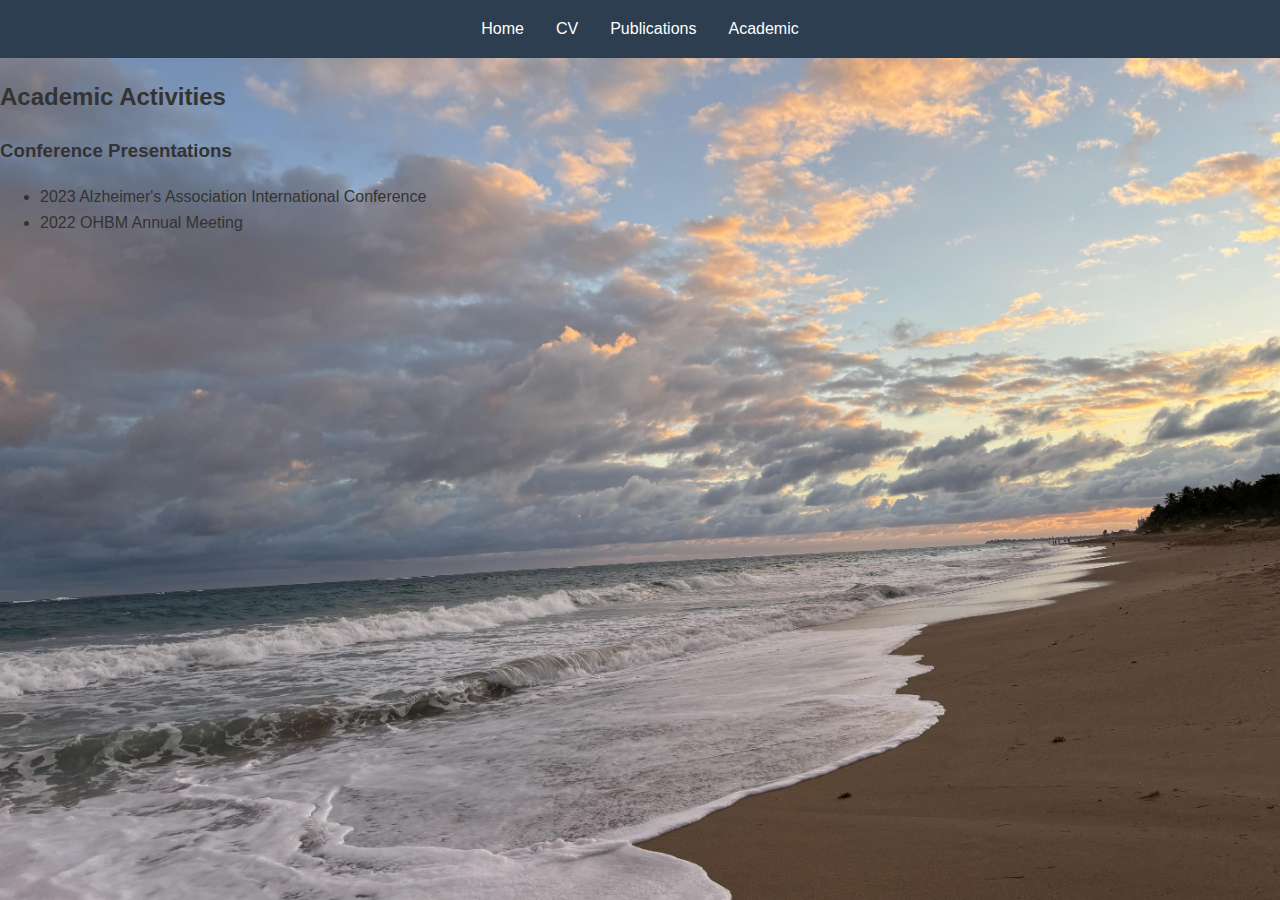
==== academic.html @ de40a2f6 "Add initial website structure with profile and academic sections" ====
<!DOCTYPE html>
<html lang="en">
<head>
    <meta charset="UTF-8">
    <title>Academic Activities</title>
    <link rel="stylesheet" href="css/style.css">
    <style>
        body {
            background-image: url('images/background-prog.jpg');
            background-size: cover;
            background-position: center;
            background-repeat: no-repeat;
            min-height: 100vh;
        }
    </style>
</head>
<body>
    <nav class="navbar">
        <ul class="nav-menu">
            <li><a href="index.html">Home</a></li>
            <li>
                <a href="docs/cv_TQ.pdf" 
                   target="_blank" 
                   rel="noopener noreferrer">CV</a>
            </li>
            <li><a href="https://scholar.google.com/citations?user=6KUweIQAAAAJ" 
                target="_blank" 
                rel="noopener noreferrer">Publications</a></li>
            <li><a href="academic.html">Academic</a></li>
        </ul>
    </nav>
    <section class="academic">
        <h2>Academic Activities</h2>
        
        <div class="activity">
            <h3>Conference Presentations</h3>
            <ul>
                <li>2023 Alzheimer's Association International Conference</li>
                <li>2022 OHBM Annual Meeting</li>
            </ul>
        </div>
    </section>
</body>
</html>
---- css/style.css ----
:root {
    --primary: #2c3e50;
    --secondary: #5a7f8c;
    --accent: #8ab4c6;
    --text: #333;
}

body {
    font-family: 'Arial', sans-serif;
    line-height: 1.6;
    margin: 0;
    padding: 0;
    color: var(--text);
}

a, a:hover
{
    text-decoration: none;
}

/* Navigation */
.navbar {
    background: var(--primary);
    padding: 1rem;
    position: sticky;
    top: 0;
    z-index: 1000;
}

.nav-menu {
    list-style: none;
    display: flex;
    justify-content: center;
    gap: 2rem;
    margin: 0;
    padding: 0;
}

.nav-menu a {
    color: white;
    text-decoration: none;
    transition: color 0.3s ease;
}

.nav-menu a:hover {
    color: var(--accent);
}

/* Profile Section */
.header-content {
    text-align: center;
    margin: 2rem 0 3rem;
}

.profile-img {
    width: 220px;
    height: 220px;
    border-radius: 50%;
    object-fit: cover;
    box-shadow: 0 4px 15px rgba(0,0,0,0.1);
    margin: 0 auto 1.5rem;
    display: block;
}

/* Introduction Text */
.intro-text {
    max-width: 800px;
    margin: 0 auto;
    padding: 0 2rem;
}

.intro-item {
    text-align: left;
    margin: 1.8rem 0;
    padding-left: 2.5rem;
    position: relative;
    font-size: 1.5rem;
    line-height: 1.8;
    color: white;
    text-shadow: 2px 2px 4px rgba(0, 0, 0, 0.7);
}

.intro-item::before {
    content: '';
    position: absolute;
    left: 0;
    top: 0.2em;
    font-size: 1.4em;
}
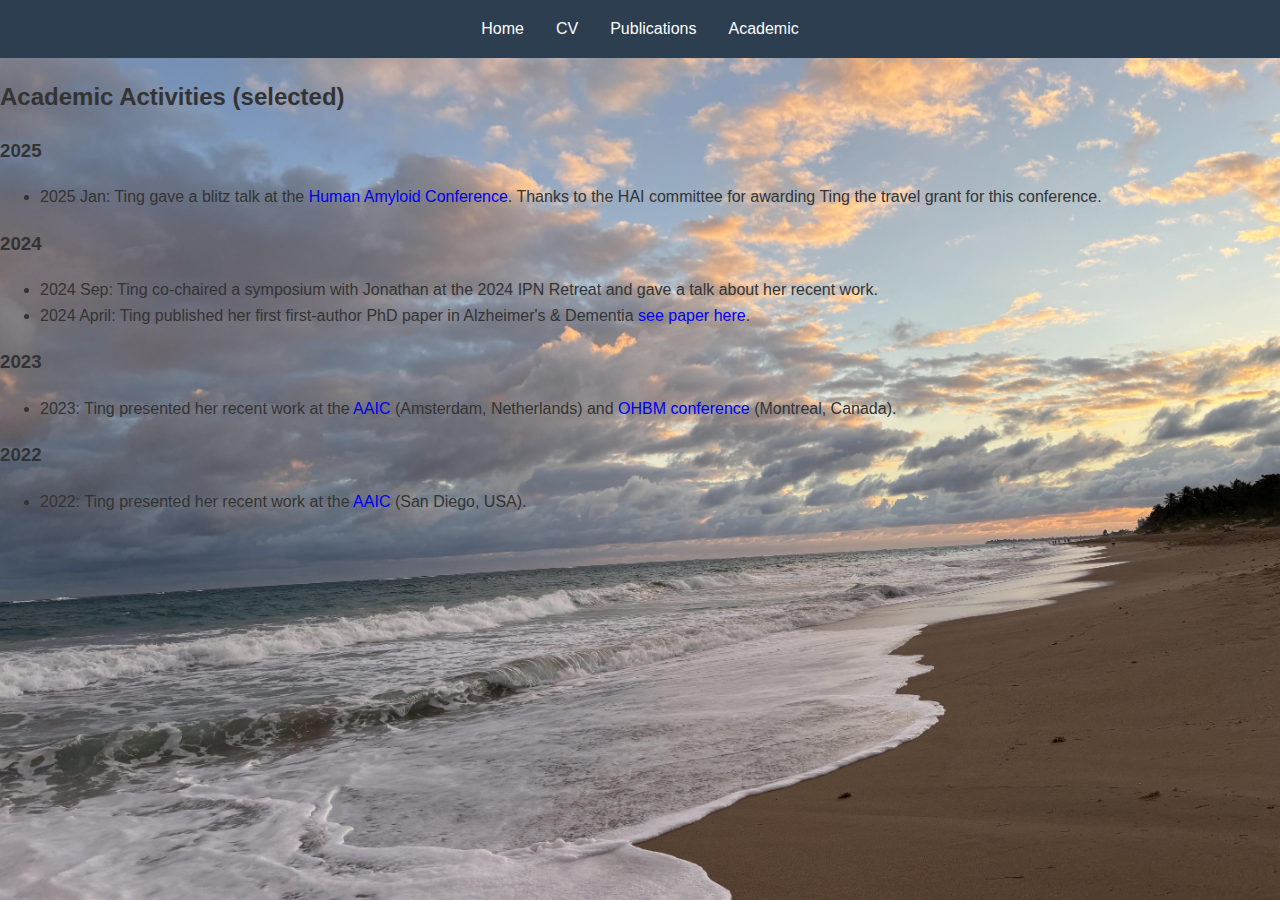
==== commit 9841fe6e: "modify" ====
--- a/academic.html
+++ b/academic.html
@@ -30,13 +30,28 @@
         </ul>
     </nav>
     <section class="academic">
-        <h2>Academic Activities</h2>
+        <h2>Academic Activities (selected)</h2>
         
         <div class="activity">
-            <h3>Conference Presentations</h3>
+            <h3>2025</h3>
             <ul>
-                <li>2023 Alzheimer's Association International Conference</li>
-                <li>2022 OHBM Annual Meeting</li>
+                <li>2025 Jan: Ting gave a blitz talk at the <a href="https://hai.worldeventsforum.com/" target="_blank" rel="noopener noreferrer">Human Amyloid Conference</a>. Thanks to the HAI committee for awarding Ting the travel grant for this conference.</li>
+            </ul>
+            
+            <h3>2024</h3>
+            <ul>
+                <li>2024 Sep: Ting co-chaired a symposium with Jonathan at the 2024 IPN Retreat and gave a talk about her recent work.</li>
+                <li>2024 April: Ting published her first first-author PhD paper in Alzheimer's & Dementia <a href="https://doi.org/10.1002/alz.13776" target="_blank" rel="noopener noreferrer">see paper here</a>.</li>
+            </ul>
+    
+            <h3>2023</h3>
+            <ul>
+                <li>2023: Ting presented her recent work at the <a href="https://aaic.alz.org/about/overview.asp" target="_blank" rel="noopener noreferrer">AAIC</a> (Amsterdam, Netherlands) and <a href="https://www.humanbrainmapping.org/i4a/pages/index.cfm?pageid=3277" target="_blank" rel="noopener noreferrer">OHBM conference</a> (Montreal, Canada).</li>
+            </ul>
+    
+            <h3>2022</h3>
+            <ul>
+                <li>2022: Ting presented her recent work at the <a href="https://aaic.alz.org/about/overview.asp" target="_blank" rel="noopener noreferrer">AAIC</a> (San Diego, USA).</li>
             </ul>
         </div>
     </section>
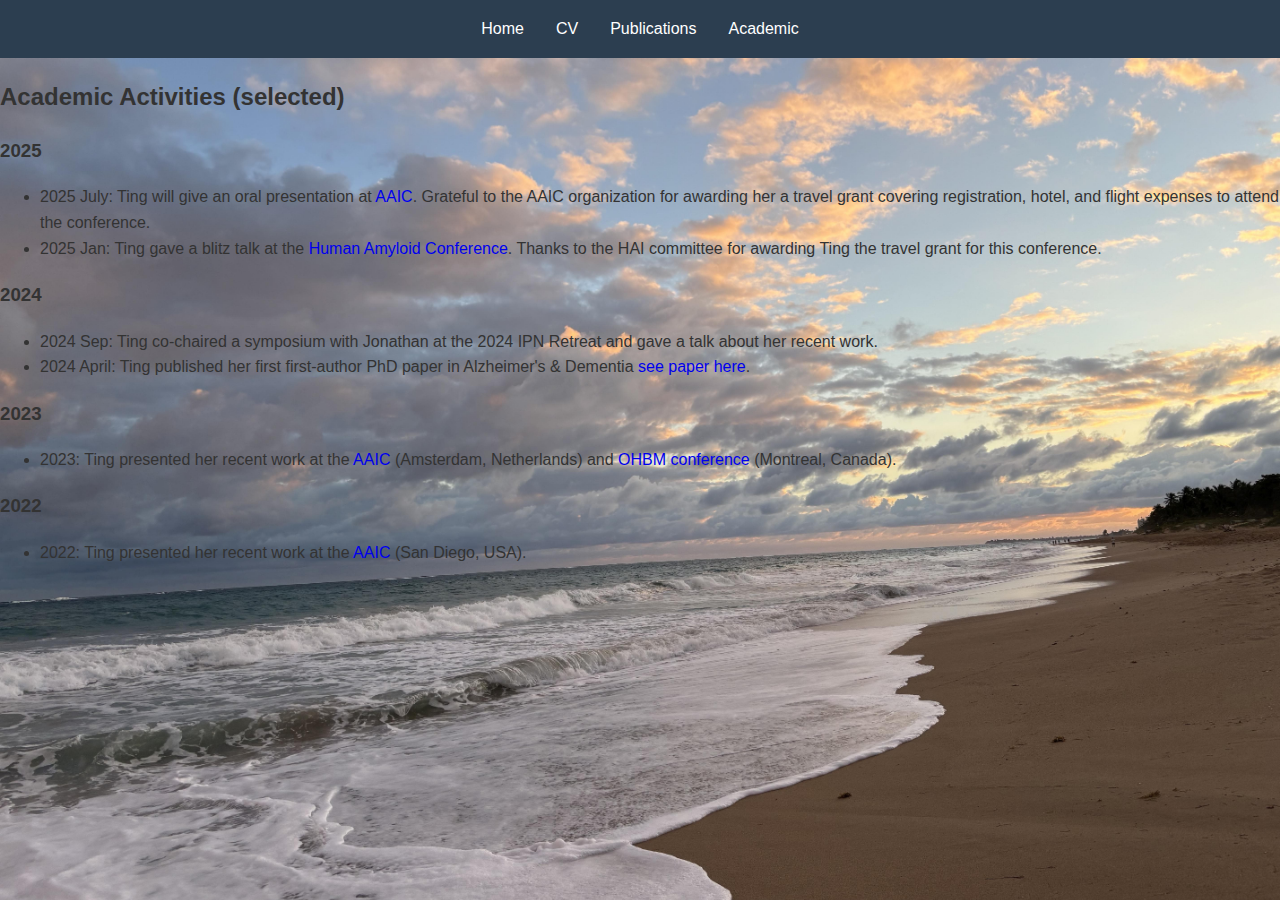
==== commit 8b04249f: "update" ====
--- a/academic.html
+++ b/academic.html
@@ -35,6 +35,7 @@
         <div class="activity">
             <h3>2025</h3>
             <ul>
+                <li>2025 July: Ting will give an oral presentation at <a href="https://aaic.alz.org/about/overview.asp" target="_blank" rel="noopener noreferrer">AAIC</a>. Grateful to the AAIC organization for awarding her a travel grant covering registration, hotel, and flight expenses to attend the conference.</li>
                 <li>2025 Jan: Ting gave a blitz talk at the <a href="https://hai.worldeventsforum.com/" target="_blank" rel="noopener noreferrer">Human Amyloid Conference</a>. Thanks to the HAI committee for awarding Ting the travel grant for this conference.</li>
             </ul>
             
